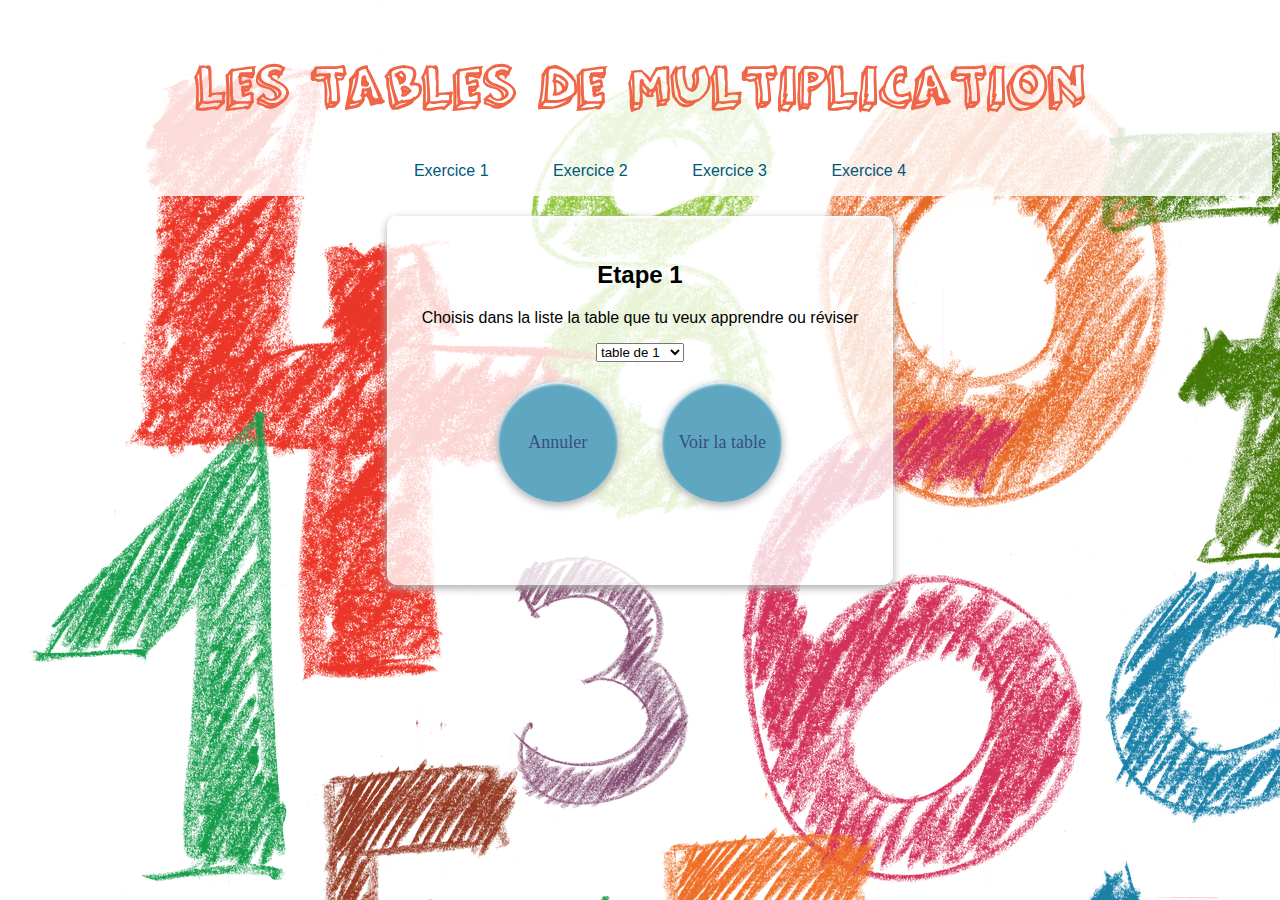
==== index.html @ 23d73e7e "first commit" ====
<!DOCtYPE html>
<html lang="fr">
<head>
    <meta charset="UtF-8">
    <meta name="viewport" content="width=device-width, initial-scale=1.0">
    <meta http-equiv="X-UA-Compatible" content="ie=edge">
    <link rel="stylesheet" href="style.css">
    <title>Atelier PHP</title>
</head>
<body>

    <header>
        <h1>Les tables de multiplication</h1>
        <nav class="nav nav-pills nav-justified">
            <ul>
                <li><a href="index.html">Exercice 1</a></li>
                <li><a href="index2.html">Exercice 2</a></li>
                <li><a href="index3.html">Exercice 3</a></li>
                <li><a href="index4.html">Exercice 4</a></li>
            </ul> 
        </nav>
    </header>

    <section class="row"> 
        <h2>Etape 1</h2>
        <form method="post" action="choose.php">
            <p> Choisis dans la liste la table que tu veux apprendre ou réviser</p>
            <select name="tables">
                <option value="1">table de 1</option>
                <option value="2">table de 2</option>
                <option value="3">table de 3</option>
                <option value="4">table de 4</option>
                <option value="5">table de 5</option>
                <option value="6">table de 6</option>
                <option value="7">table de 7</option>
                <option value="8">table de 8</option>
                <option value="9">table de 9</option>
                <option value="10">table de 10</option>
            </select>
            <div>
                <input type="reset" value="Annuler"></input>
                <input type="submit" value="Voir la table"></input>
            </div>
        </form>
    </section>

</body>
</html>
---- style.css ----
@font-face {
    font-family: '3dumbregular';
    src: url('3Dumb-webfont.eot');
    src: url('3Dumb-webfont.eot?#iefix') format('embedded-opentype'),
         url('3Dumb-webfont.woff2') format('woff2'),
         url('3Dumb-webfont.woff') format('woff'),
         url('3Dumb-webfont.ttf') format('truetype'),
         url('3Dumb-webfont.svg#3dumbregular') format('svg');
    font-weight: normal;
    font-style: normal;
}

body{
    font-family:'Segoe UI', Tahoma, Geneva, Verdana, sans-serif;
    background-image:url("math.png"); 
}

header{
    margin:auto;
    width:100%;
    display: inline-block;
    background-color: rgba(255, 255, 255, 0.829);
    }
    
h1{
    font-family: '3dumbregular';
    text-align: center;
    font-size:50px;
    color:#F06546;
    text-transform:uppercase;
} 

nav{
    text-align: center; 
}

nav ul li{
    list-style-type:none;
    padding-left: 30px;
    padding-right: 30px;
    text-decoration:none;
    display: inline-block;
}

a{
    color:#00587a;
    text-decoration:none;
}

section{
    display:absolute;
    width:40%;
    text-align: center;
    margin:auto;
    margin-top:20px;
    background-color:rgba(255, 255, 255, 0.795); 
    border-style:solid; 
    border:2px;
    height:80%;
    padding-top:2%;
    padding-bottom:5%; 
    border-radius: 10px;
    box-shadow: 0px 3px 8px #aaa, inset 0px 2px 3px #fff
}

input{
    border-radius:50%;
    width:120px;
    height:120px;
    background: linear-gradient(#5FA6C1, #5FA6C1);
    box-shadow: 0px 3px 8px #aaa, inset 0px 2px 3px #fff;
    border:none;
    outline:none;
    font: 18px Segoe UI;
    color: rgb(59, 78, 129);
    margin:20px;
}
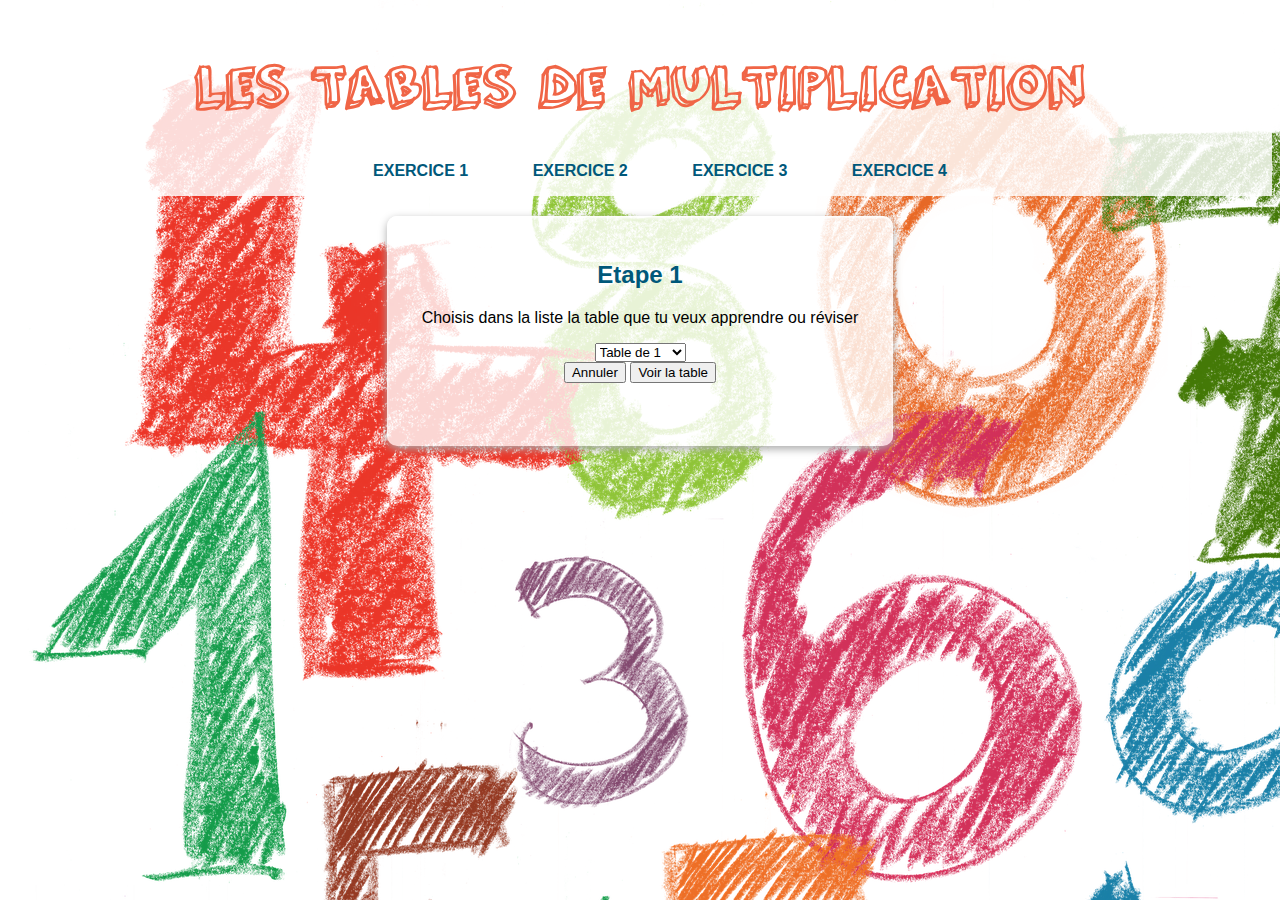
==== commit a7c1f2d2: "etape 3 partielle" ====
--- a/index.html
+++ b/index.html
@@ -15,7 +15,7 @@
             <ul>
                 <li><a href="index.html">Exercice 1</a></li>
                 <li><a href="index2.html">Exercice 2</a></li>
-                <li><a href="index3.html">Exercice 3</a></li>
+                <li><a href="index3.php">Exercice 3</a></li>
                 <li><a href="index4.html">Exercice 4</a></li>
             </ul> 
         </nav>
@@ -26,24 +26,31 @@
         <form method="post" action="choose.php">
             <p> Choisis dans la liste la table que tu veux apprendre ou réviser</p>
             <select name="tables">
-                <option value="1">table de 1</option>
-                <option value="2">table de 2</option>
-                <option value="3">table de 3</option>
-                <option value="4">table de 4</option>
-                <option value="5">table de 5</option>
-                <option value="6">table de 6</option>
-                <option value="7">table de 7</option>
-                <option value="8">table de 8</option>
-                <option value="9">table de 9</option>
-                <option value="10">table de 10</option>
+                <option class="listed" value="1">Table de 1</option>
+                <option class="listed" value="2">Table de 2</option>
+                <option class="listed" value="3">Table de 3</option>
+                <option class="listed" value="4">Table de 4</option>
+                <option class="listed" value="5">Table de 5</option>
+                <option class="listed" value="6">Table de 6</option>
+                <option class="listed" value="7">Table de 7</option>
+                <option class="listed" value="8">Table de 8</option>
+                <option class="listed" value="9">Table de 9</option>
+                <option class="listed" value="10">Table de 10</option>
             </select>
             <div>
                 <input type="reset" value="Annuler"></input>
                 <input type="submit" value="Voir la table"></input>
             </div>
+            
         </form>
     </section>
-
+    <?php
+    $choix = $_POST["tables"];
+    $hasard = mt_rand(1, 10);
+    {
+    echo "Combien font :".$choix."x".mt_rand(1, 10)."?";
+    }
+    ?>
 </body>
 </html>
 
--- a/style.css
+++ b/style.css
@@ -45,6 +45,17 @@
 a{
     color:#00587a;
     text-decoration:none;
+    font-weight: bold;
+    text-transform: uppercase;
+}
+
+/*section*/
+h2{
+    color:#00587a;
+}
+
+.listed{
+    font-family: 'Segoe UI', Tahoma, Geneva, Verdana, sans-serif;
 }
 
 section{
@@ -63,10 +74,13 @@
     box-shadow: 0px 3px 8px #aaa, inset 0px 2px 3px #fff
 }
 
-input{
-    border-radius:50%;
-    width:120px;
-    height:120px;
+select{
+    font-family: 'Segoe UI', Tahoma, Geneva, Verdana, sans-serif;
+}
+
+.button{
+    width:200px;
+    height:50px;
     background: linear-gradient(#5FA6C1, #5FA6C1);
     box-shadow: 0px 3px 8px #aaa, inset 0px 2px 3px #fff;
     border:none;
@@ -74,4 +88,9 @@
     font: 18px Segoe UI;
     color: rgb(59, 78, 129);
     margin:20px;
+}
+
+#combien{
+    font-size:15px;
+    padding:30px;
 }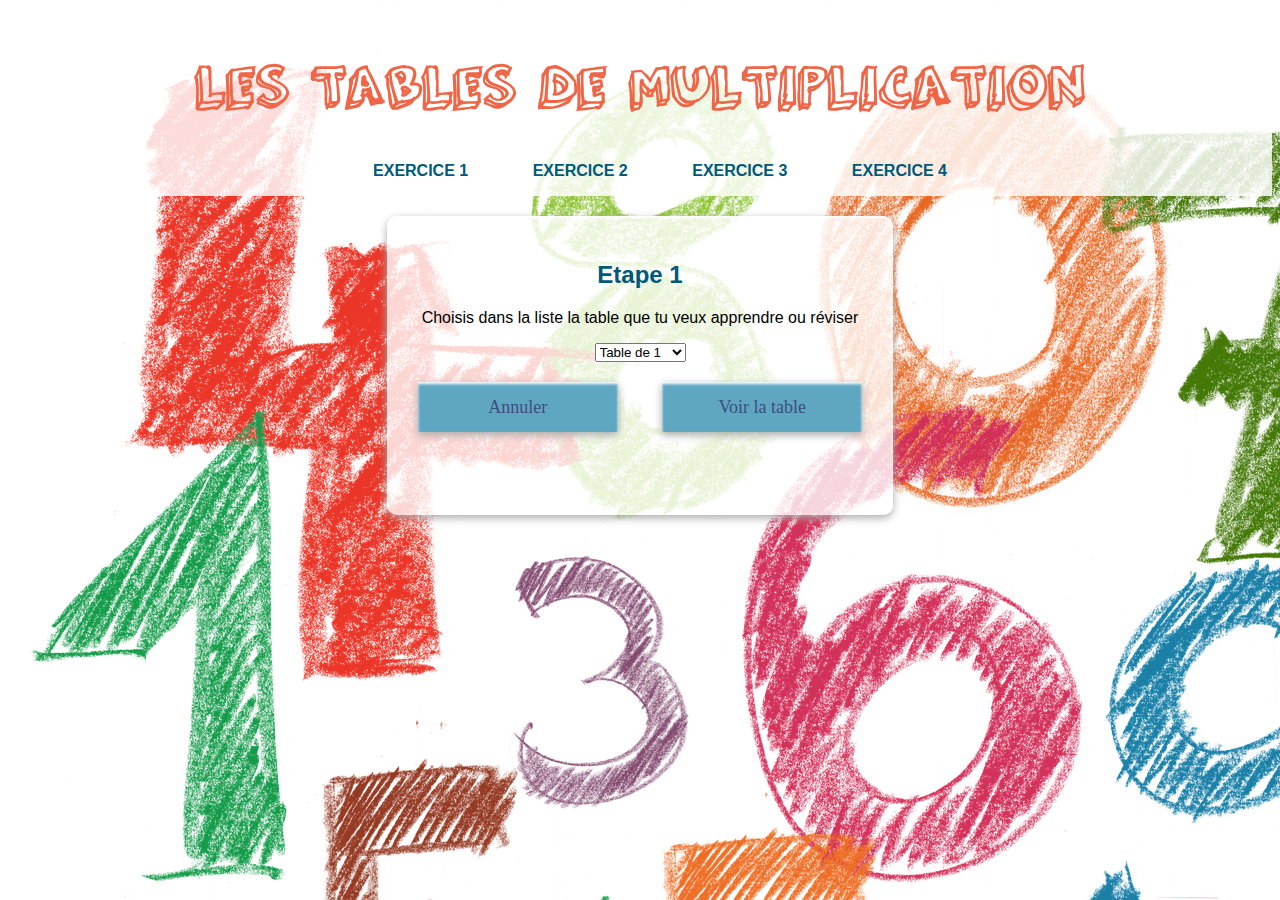
==== commit b948cba6: "Mouture fin de semaine" ====
--- a/index.html
+++ b/index.html
@@ -38,8 +38,8 @@
                 <option class="listed" value="10">Table de 10</option>
             </select>
             <div>
-                <input type="reset" value="Annuler"></input>
-                <input type="submit" value="Voir la table"></input>
+                <input class="button" type="reset" value="Annuler"></input>
+                <input class="button" type="submit" value="Voir la table"></input>
             </div>
             
         </form>
--- a/style.css
+++ b/style.css
@@ -54,8 +54,11 @@
     color:#00587a;
 }
 
+
+
 .listed{
     font-family: 'Segoe UI', Tahoma, Geneva, Verdana, sans-serif;
+    background-color: rgba(241, 140, 81, 0.856);
 }
 
 section{
@@ -93,4 +96,28 @@
 #combien{
     font-size:15px;
     padding:30px;
+}
+
+/*etape1*/
+
+.btn1{
+    width:200px;
+    height:50px;
+    background: linear-gradient(#5FA6C1, #5FA6C1);
+    box-shadow: 0px 3px 8px #aaa, inset 0px 2px 3px #fff;
+    border:none;
+    outline:none;
+    font: 18px Segoe UI;
+    color: rgb(59, 78, 129);
+    margin:20px;
+}
+/*etape2*/
+
+
+/*etape3*/
+
+   
+/*etape4*/
+.btn4{
+    margin:auto;
 }